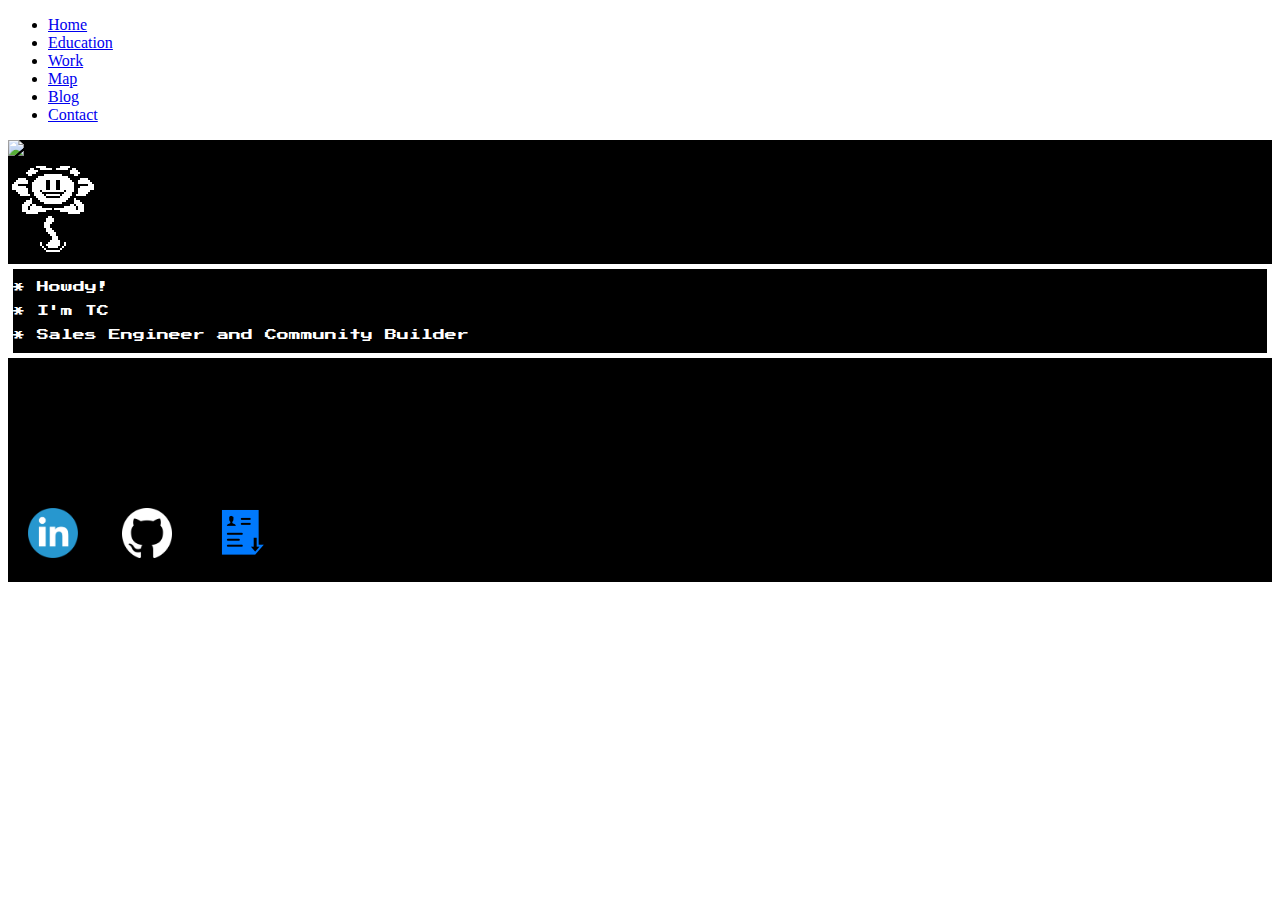
==== index.html @ a10e393e "Used google font, fixed portrait" ====
<!DOCTYPE html>
		<html>
		<head>
			<title>Tianchan Dong</title>
			<link href="https://cdn.jsdelivr.net/npm/bootstrap@5.0.0-beta3/dist/css/bootstrap.min.css" rel="stylesheet" integrity="sha384-eOJMYsd53ii+scO/bJGFsiCZc+5NDVN2yr8+0RDqr0Ql0h+rP48ckxlpbzKgwra6" crossorigin="anonymous">
			<script src="https://cdn.jsdelivr.net/npm/bootstrap@5.0.0-beta3/dist/js/bootstrap.bundle.min.js" integrity="sha384-JEW9xMcG8R+pH31jmWH6WWP0WintQrMb4s7ZOdauHnUtxwoG2vI5DkLtS3qm9Ekf" crossorigin="anonymous"></script>

			<link rel="stylesheet" href="css/index.css">

			<link rel="stylesheet" href="https://fonts.googleapis.com/css?family=Press+Start+2P">

		</head>

		<body>
			<nav class="navbar navbar-expand-lg navbar-light bg-light">
				<div class="container-fluid">
					<div class="collapse navbar-collapse">
		    			<ul class="navbar-nav ms-auto mb-2 mb-lg-0">
		        			<li class="nav-item">
		        				<a class="nav-link active" aria-current="page" href="#">Home</a>
		        			</li>
		        			<li class="nav-item">
		          				<a class="nav-link" href="#">Education</a>
		        			</li>
		        			<li class="nav-item">
		          				<a class="nav-link" href="#">Work</a>
		        			</li>
		        			<li class="nav-item">
		        				<a class="nav-link" href="#">Map</a>
		        			</li>
		        			<li class="nav-item">
		        				<a class="nav-link" href="#">Blog</a>
		        			</li>
		        			<li class="nav-item">
		        				<a class="nav-link" href="#">Contact</a>
		        			</li>
		    			</ul>
		    		</div>
		  		</div>
			</nav>
			<div class="container-fluid" height="100%" id="main_container">
				<div class="row">
					<div class="col-sm-5">
						<img src="./img/Dong_tianchan.jpg" alt="Portrait" class="img-fluid">
					</div>
					<div class="col-sm-7 text-center align-middle my-auto">
						<div class="row justify-content-md-center">
							<div class="col-sm-auto">
								<img src="./img/Flowey.gif">
							</div>
							<div id="greeting" class="col-sm-auto">
								<p>* Howdy!<br><br>
									* I'm TC<br><br>
									* Sales Engineer and Community Builder
								</p>
							</div>
						</div>
						<div id="socials">
							<input type="image" src="./img/icon-Linkedin.png" onclick="window.open('https://www.linkedin.com/in/tcdong/')">
							<input type="image" src="./img/icon-github.png" onclick="window.open('https://github.com/qwerky7835')">
							<input type="image" src="./img/icon-CV.png" onclick="window.location.assign('./CV.pdf')">
						</div>
					</div>
				</div>
			</div>
		</body>
		</html>
---- css/index.css ----
#main_container{
	background-color: black;
}

img[alt="Portrait"]{
	height: 580px;
	width: auto;
}

#greeting{
	text-align: left;
	border: 5px solid white;
	font-family:"Press Start 2P";
	font-size: 12px;
	color: white;
}
#socials input{
	height: 50px;
	width: 50px;
	margin: 20px;
	margin-top: 150px;
}
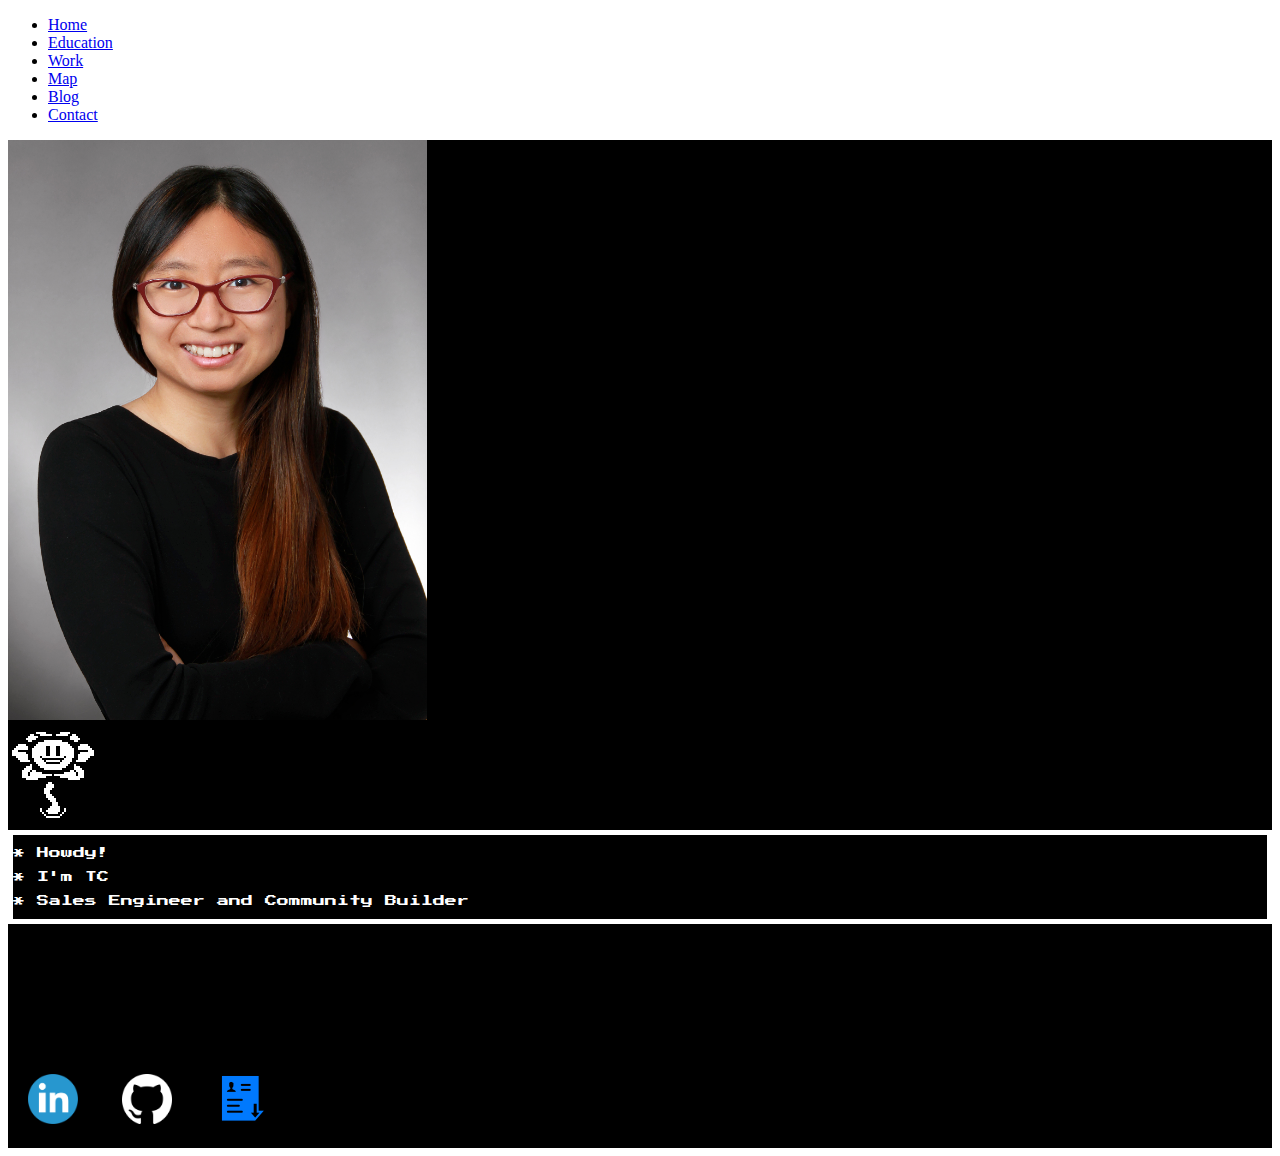
==== commit ff0d0ad7: "fix portrait path in html" ====
--- a/index.html
+++ b/index.html
@@ -41,7 +41,7 @@
 			<div class="container-fluid" height="100%" id="main_container">
 				<div class="row">
 					<div class="col-sm-5">
-						<img src="./img/Dong_tianchan.jpg" alt="Portrait" class="img-fluid">
+						<img src="img/Dong_Tianchan.jpg" alt="Portrait" class="img-fluid">
 					</div>
 					<div class="col-sm-7 text-center align-middle my-auto">
 						<div class="row justify-content-md-center">
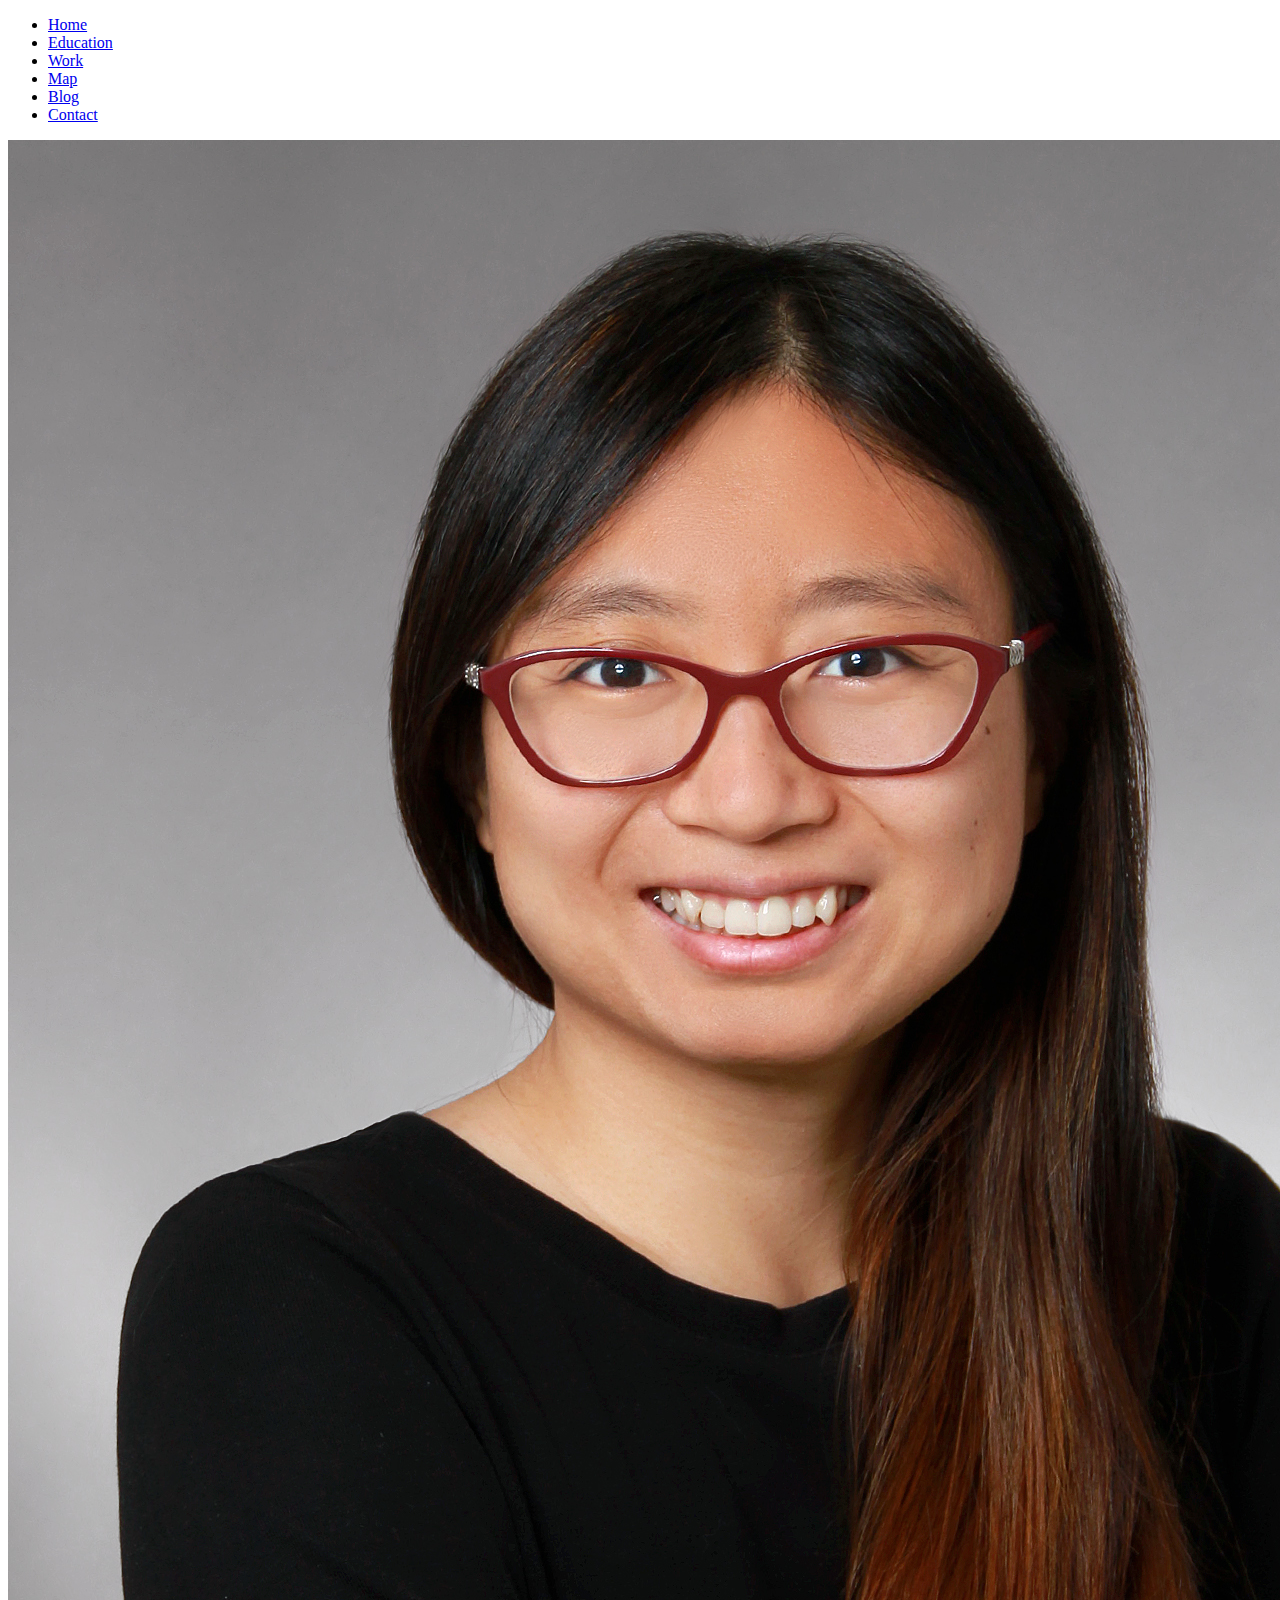
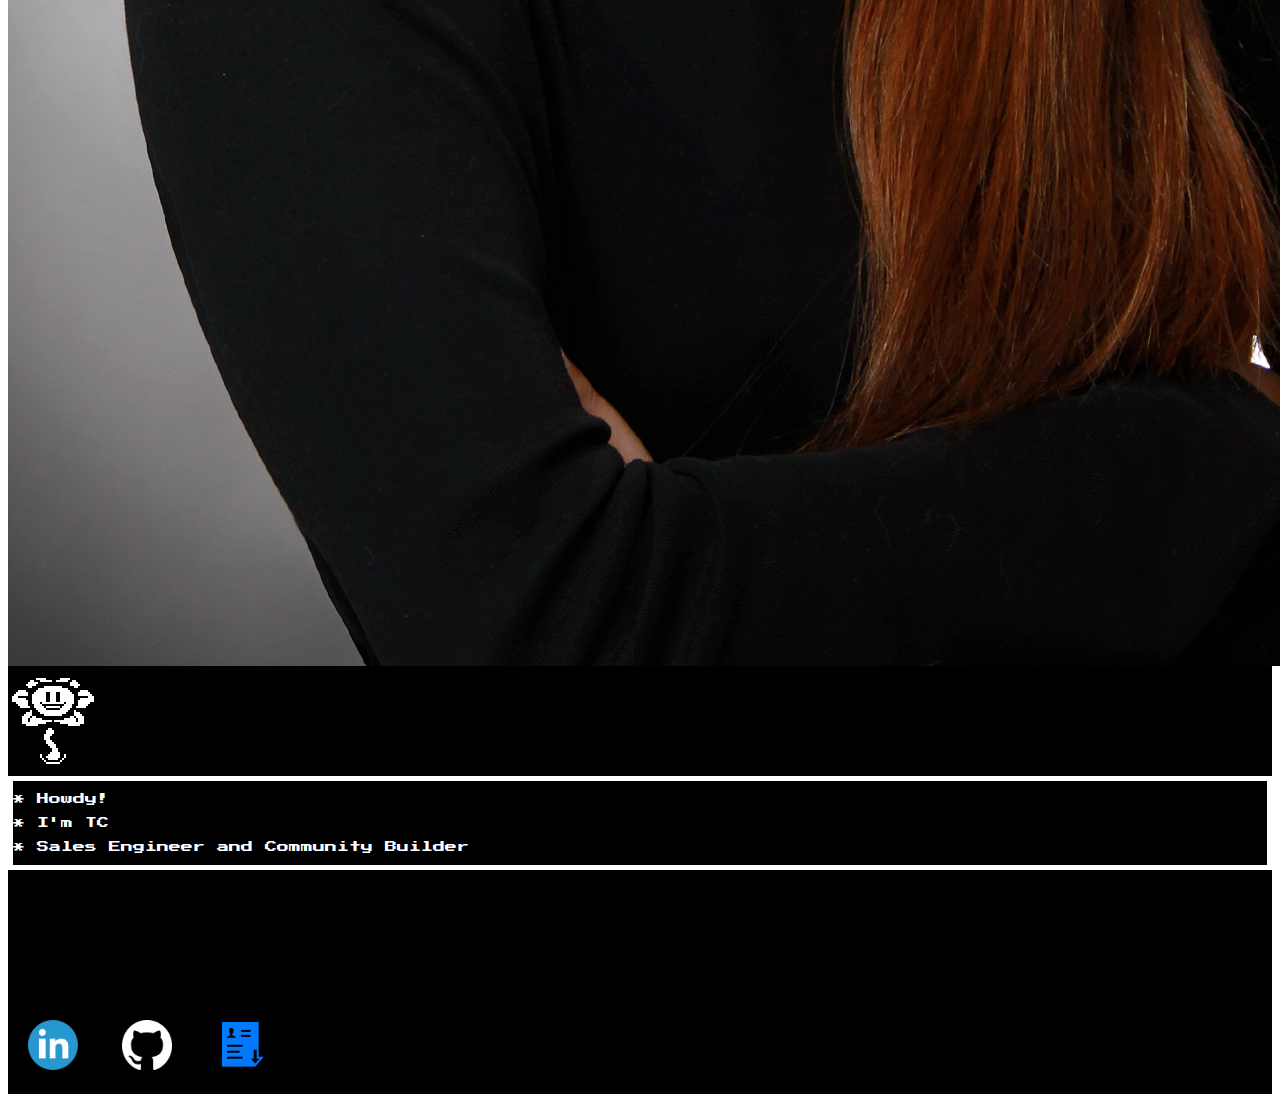
==== commit de234600: "added dot map" ====
--- a/index.html
+++ b/index.html
@@ -1,67 +1,67 @@
-		<!DOCTYPE html>
-		<html>
-		<head>
-			<title>Tianchan Dong</title>
-			<link href="https://cdn.jsdelivr.net/npm/bootstrap@5.0.0-beta3/dist/css/bootstrap.min.css" rel="stylesheet" integrity="sha384-eOJMYsd53ii+scO/bJGFsiCZc+5NDVN2yr8+0RDqr0Ql0h+rP48ckxlpbzKgwra6" crossorigin="anonymous">
-			<script src="https://cdn.jsdelivr.net/npm/bootstrap@5.0.0-beta3/dist/js/bootstrap.bundle.min.js" integrity="sha384-JEW9xMcG8R+pH31jmWH6WWP0WintQrMb4s7ZOdauHnUtxwoG2vI5DkLtS3qm9Ekf" crossorigin="anonymous"></script>
+<!DOCTYPE html>
+<html>
+<head>
+	<title>Tianchan Dong</title>
+	<link href="https://cdn.jsdelivr.net/npm/bootstrap@5.0.0-beta3/dist/css/bootstrap.min.css" rel="stylesheet" integrity="sha384-eOJMYsd53ii+scO/bJGFsiCZc+5NDVN2yr8+0RDqr0Ql0h+rP48ckxlpbzKgwra6" crossorigin="anonymous">
+	<script src="https://cdn.jsdelivr.net/npm/bootstrap@5.0.0-beta3/dist/js/bootstrap.bundle.min.js" integrity="sha384-JEW9xMcG8R+pH31jmWH6WWP0WintQrMb4s7ZOdauHnUtxwoG2vI5DkLtS3qm9Ekf" crossorigin="anonymous"></script>
 
-			<link rel="stylesheet" href="css/index.css">
+	<link rel="stylesheet" href="css/index.css">
 
-			<link rel="stylesheet" href="https://fonts.googleapis.com/css?family=Press+Start+2P">
+	<link rel="stylesheet" href="https://fonts.googleapis.com/css?family=Press+Start+2P">
 
-		</head>
+</head>
 
-		<body>
-			<nav class="navbar navbar-expand-lg navbar-light bg-light">
-				<div class="container-fluid">
-					<div class="collapse navbar-collapse">
-		    			<ul class="navbar-nav ms-auto mb-2 mb-lg-0">
-		        			<li class="nav-item">
-		        				<a class="nav-link active" aria-current="page" href="#">Home</a>
-		        			</li>
-		        			<li class="nav-item">
-		          				<a class="nav-link" href="#">Education</a>
-		        			</li>
-		        			<li class="nav-item">
-		          				<a class="nav-link" href="#">Work</a>
-		        			</li>
-		        			<li class="nav-item">
-		        				<a class="nav-link" href="#">Map</a>
-		        			</li>
-		        			<li class="nav-item">
-		        				<a class="nav-link" href="#">Blog</a>
-		        			</li>
-		        			<li class="nav-item">
-		        				<a class="nav-link" href="#">Contact</a>
-		        			</li>
-		    			</ul>
-		    		</div>
-		  		</div>
-			</nav>
-			<div class="container-fluid" height="100%" id="main_container">
-				<div class="row">
-					<div class="col-sm-5">
-						<img src="img/Dong_Tianchan.jpg" alt="Portrait" class="img-fluid">
+<body>
+	<nav class="navbar navbar-expand-lg navbar-light bg-light">
+		<div class="container-fluid">
+			<div class="collapse navbar-collapse">
+    			<ul class="navbar-nav ms-auto mb-2 mb-lg-0">
+        			<li class="nav-item">
+        				<a class="nav-link active" aria-current="page" href="#">Home</a>
+        			</li>
+        			<li class="nav-item">
+          				<a class="nav-link" href="#">Education</a>
+        			</li>
+        			<li class="nav-item">
+          				<a class="nav-link" href="#">Work</a>
+        			</li>
+        			<li class="nav-item">
+        				<a class="nav-link" href="html/map.html">Map</a>
+        			</li>
+        			<li class="nav-item">
+        				<a class="nav-link" href="#">Blog</a>
+        			</li>
+        			<li class="nav-item">
+        				<a class="nav-link" href="#">Contact</a>
+        			</li>
+    			</ul>
+    		</div>
+  		</div>
+	</nav>
+	<div class="container-fluid" height="100%" id="main_container">
+		<div class="row">
+			<div class="col-sm-5">
+				<img src="img/Dong_Tianchan.jpg" alt="Portrait" class="img-fluid">
+			</div>
+			<div class="col-sm-7 text-center align-middle my-auto">
+				<div class="row justify-content-md-center">
+					<div class="col-sm-auto">
+						<img src="./img/Flowey.gif">
 					</div>
-					<div class="col-sm-7 text-center align-middle my-auto">
-						<div class="row justify-content-md-center">
-							<div class="col-sm-auto">
-								<img src="./img/Flowey.gif">
-							</div>
-							<div id="greeting" class="col-sm-auto">
-								<p>* Howdy!<br><br>
-									* I'm TC<br><br>
-									* Sales Engineer and Community Builder
-								</p>
-							</div>
-						</div>
-						<div id="socials">
-							<input type="image" src="./img/icon-Linkedin.png" onclick="window.open('https://www.linkedin.com/in/tcdong/')">
-							<input type="image" src="./img/icon-github.png" onclick="window.open('https://github.com/qwerky7835')">
-							<input type="image" src="./img/icon-CV.png" onclick="window.location.assign('./CV.pdf')">
-						</div>
+					<div id="greeting" class="col-sm-auto">
+						<p>* Howdy!<br><br>
+							* I'm TC<br><br>
+							* Sales Engineer and Community Builder
+						</p>
 					</div>
 				</div>
+				<div id="socials">
+					<input type="image" src="./img/icon-Linkedin.png" onclick="window.open('https://www.linkedin.com/in/tcdong/')">
+					<input type="image" src="./img/icon-github.png" onclick="window.open('https://github.com/qwerky7835')">
+					<input type="image" src="./img/icon-CV.png" onclick="window.location.assign('./CV.pdf')">
+				</div>
 			</div>
-		</body>
-		</html>+		</div>
+	</div>
+</body>
+</html>--- a/css/index.css
+++ b/css/index.css
@@ -2,10 +2,10 @@
 	background-color: black;
 }
 
-img[alt="Portrait"]{
+/*img[alt="Portrait"]{
 	height: 580px;
 	width: auto;
-}
+}*/
 
 #greeting{
 	text-align: left;
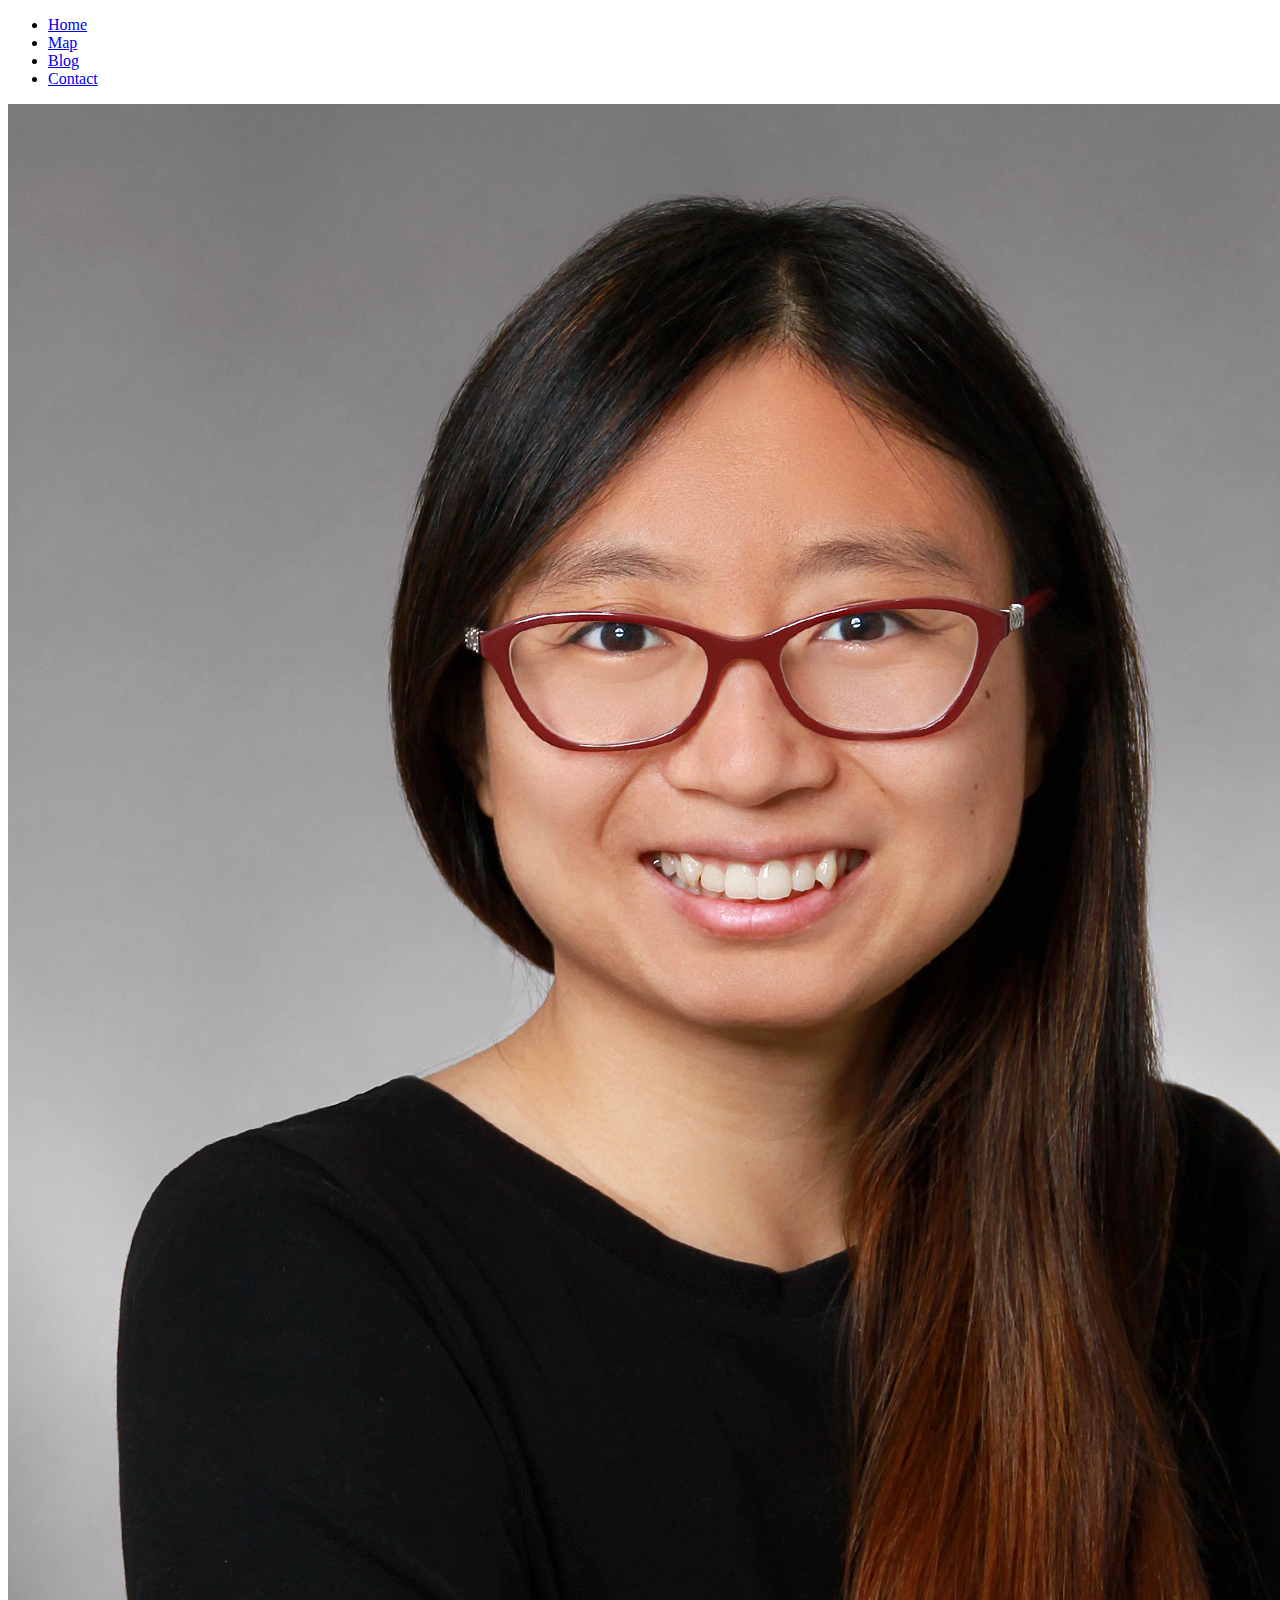
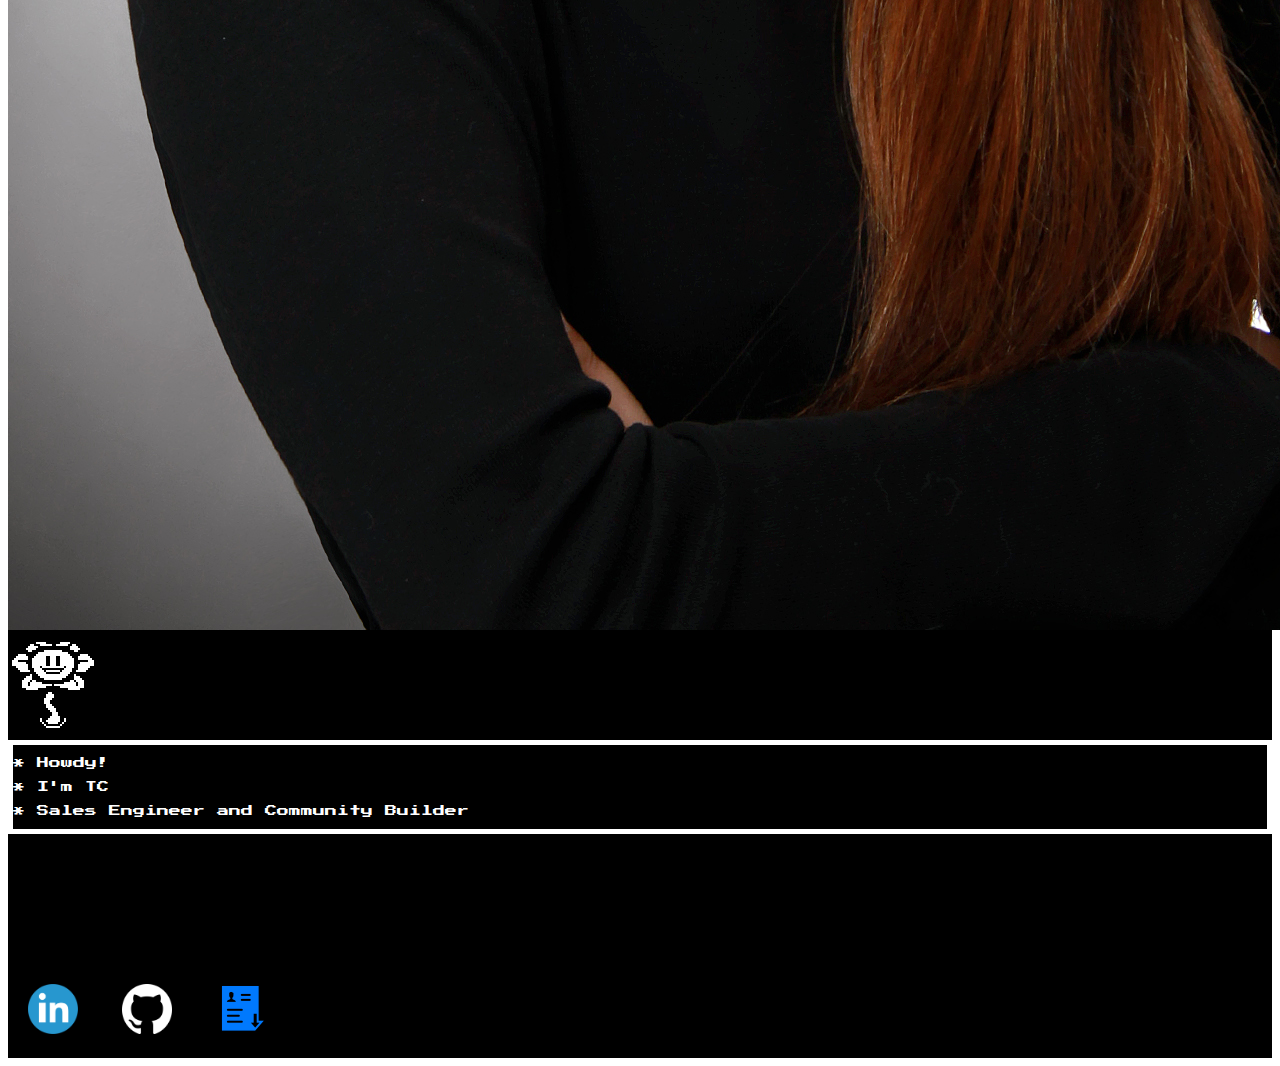
==== commit e720e35d: "delete work and edu from nav bar" ====
--- a/index.html
+++ b/index.html
@@ -18,12 +18,6 @@
     			<ul class="navbar-nav ms-auto mb-2 mb-lg-0">
         			<li class="nav-item">
         				<a class="nav-link active" aria-current="page" href="#">Home</a>
-        			</li>
-        			<li class="nav-item">
-          				<a class="nav-link" href="#">Education</a>
-        			</li>
-        			<li class="nav-item">
-          				<a class="nav-link" href="#">Work</a>
         			</li>
         			<li class="nav-item">
         				<a class="nav-link" href="html/map.html">Map</a>
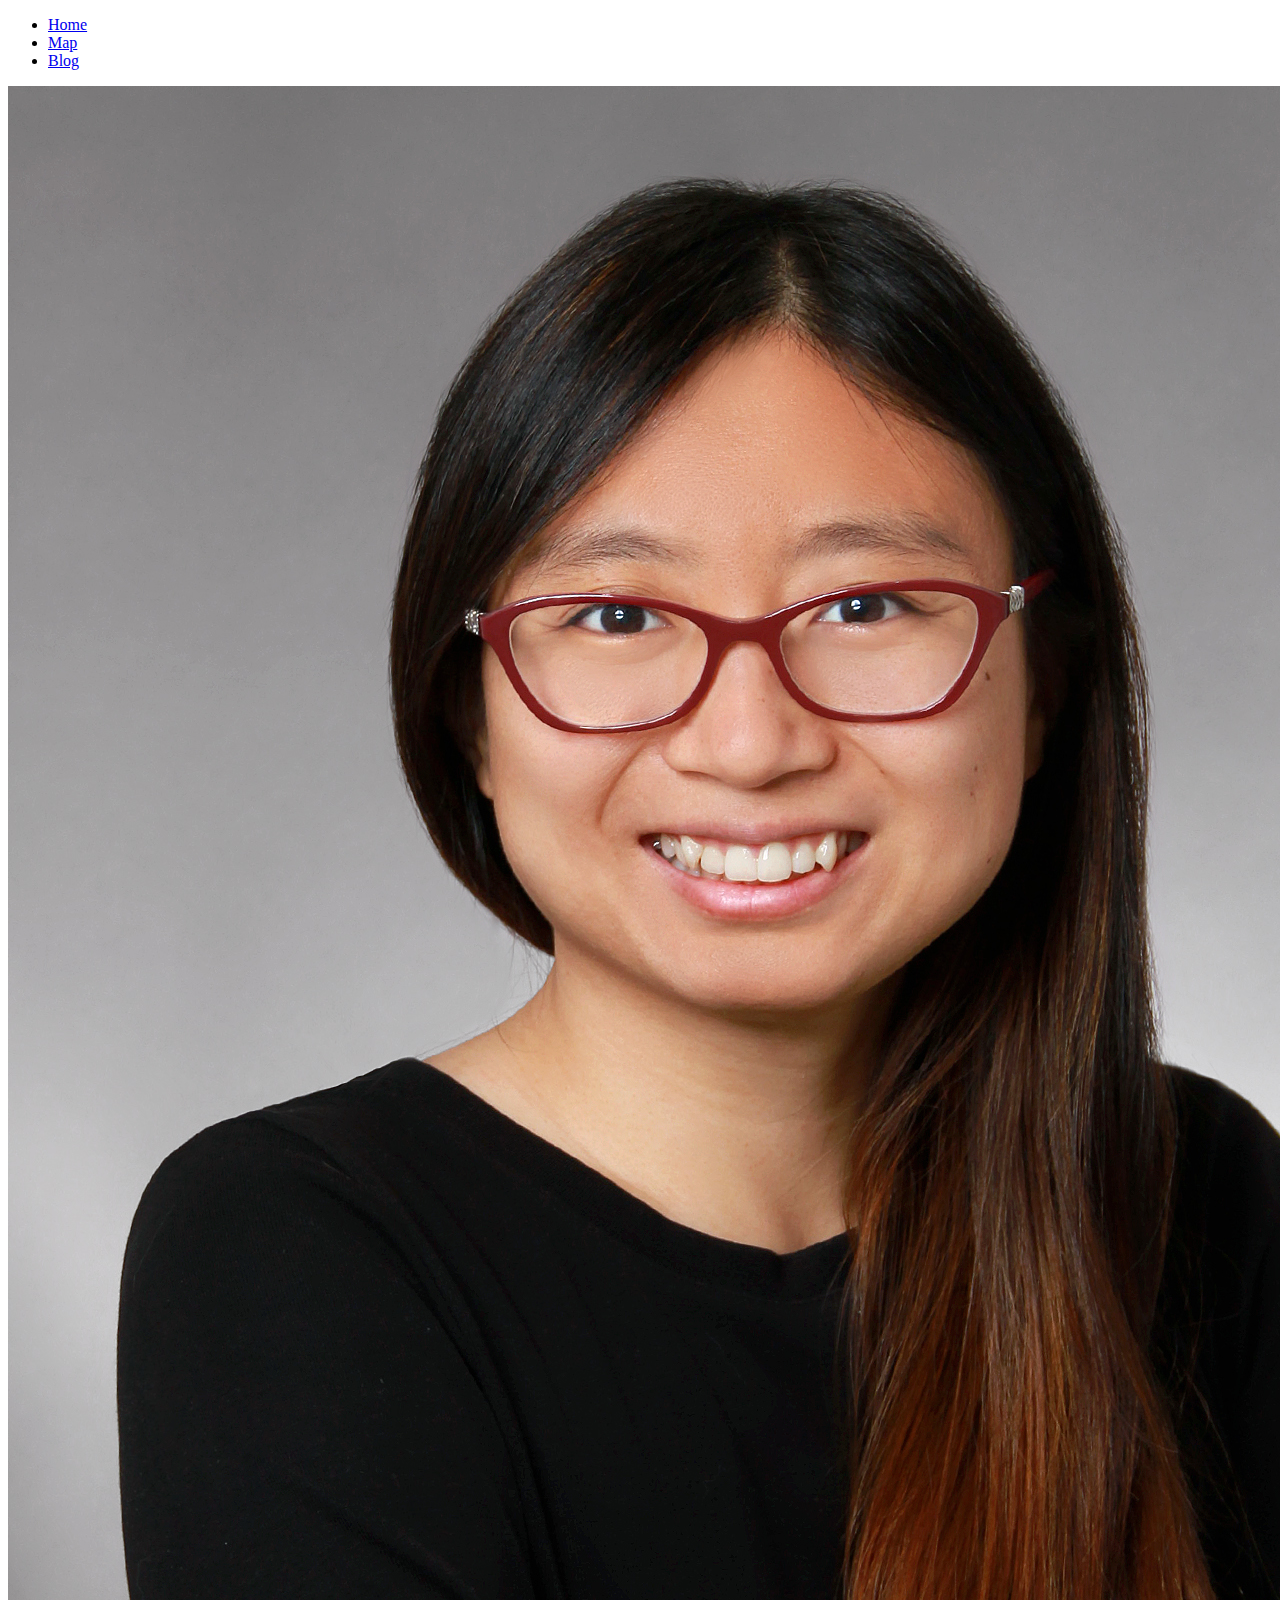
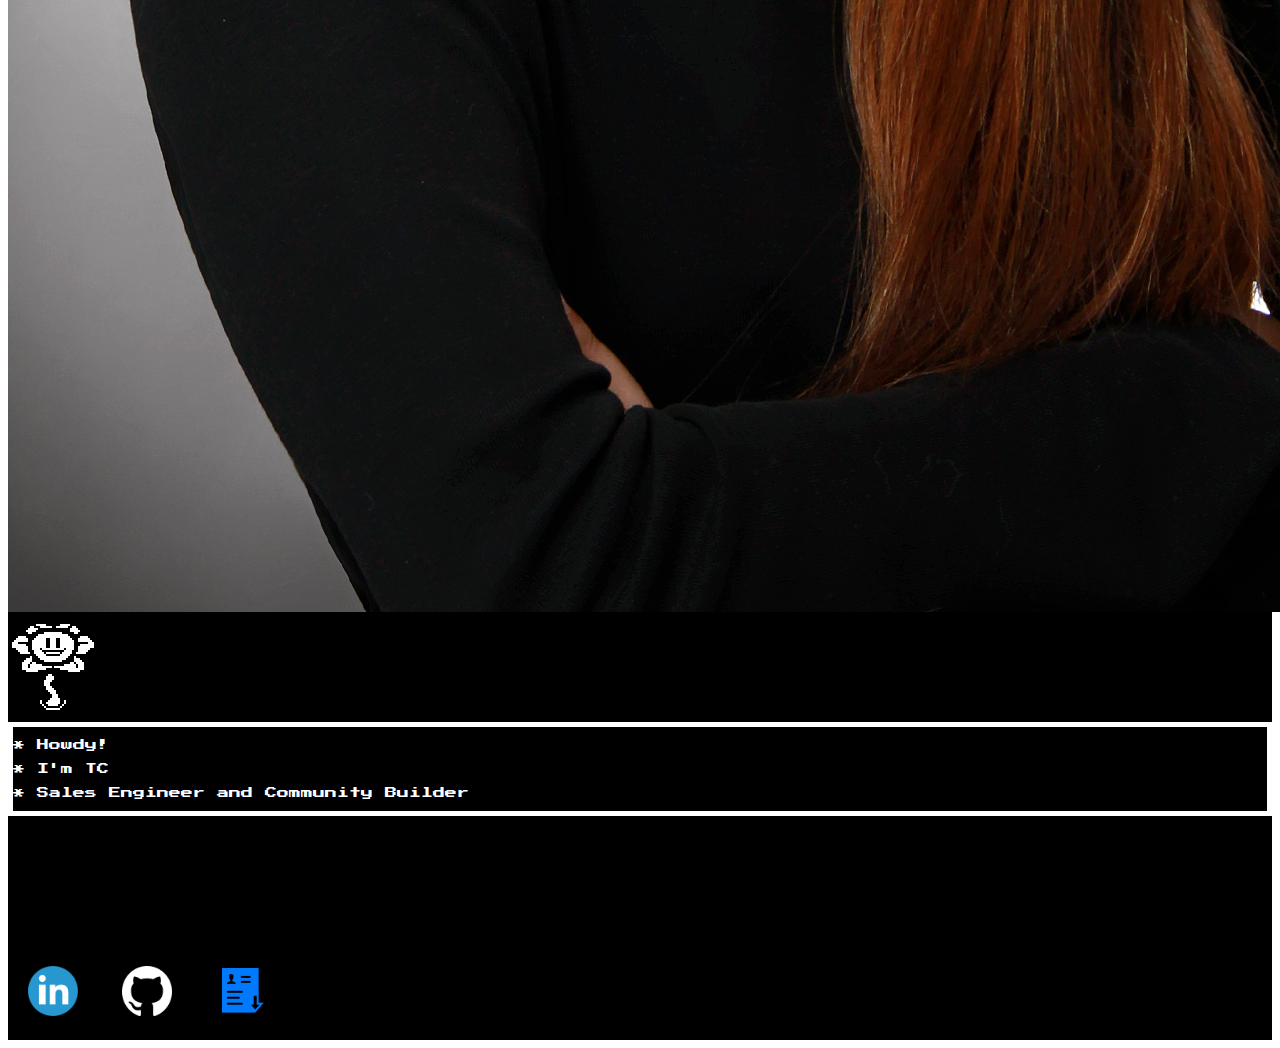
==== commit 047bf58a: "popovers added" ====
--- a/index.html
+++ b/index.html
@@ -25,9 +25,9 @@
         			<li class="nav-item">
         				<a class="nav-link" href="#">Blog</a>
         			</li>
-        			<li class="nav-item">
+<!--         			<li class="nav-item">
         				<a class="nav-link" href="#">Contact</a>
-        			</li>
+        			</li> -->
     			</ul>
     		</div>
   		</div>
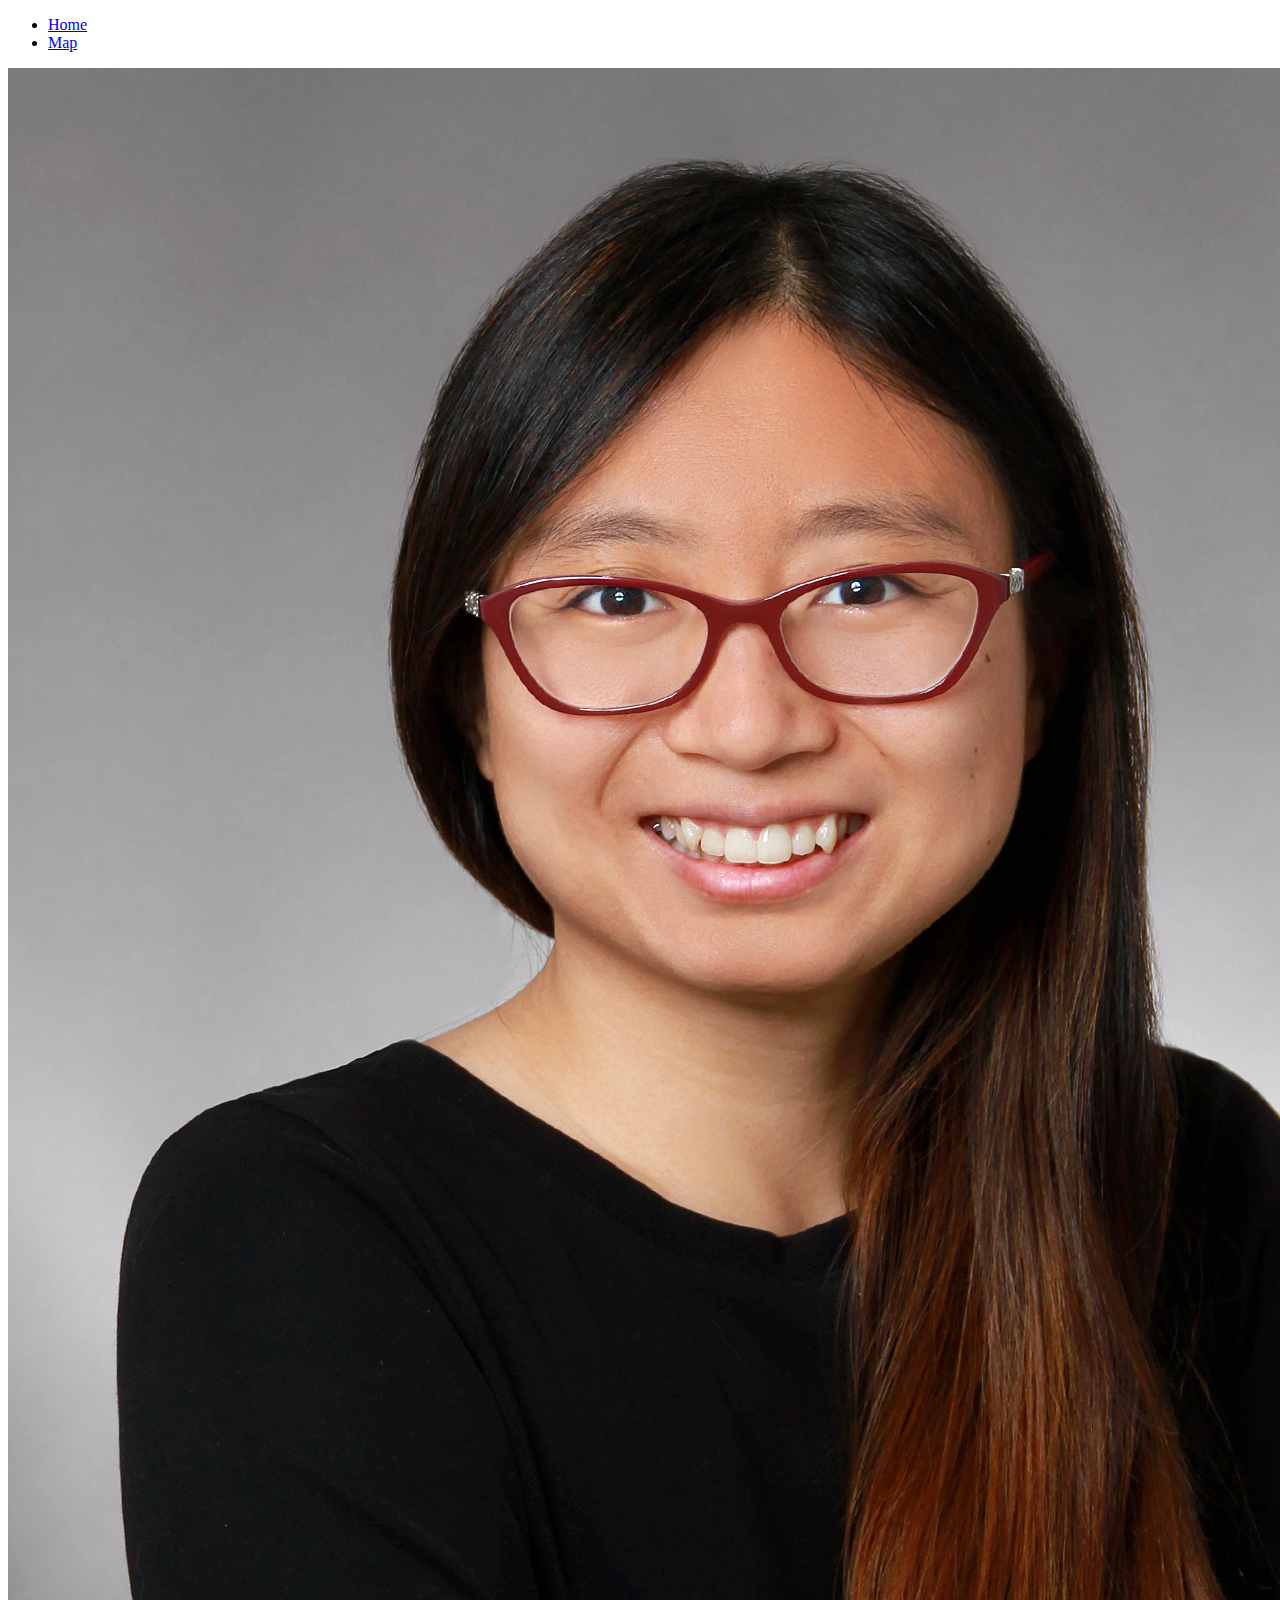
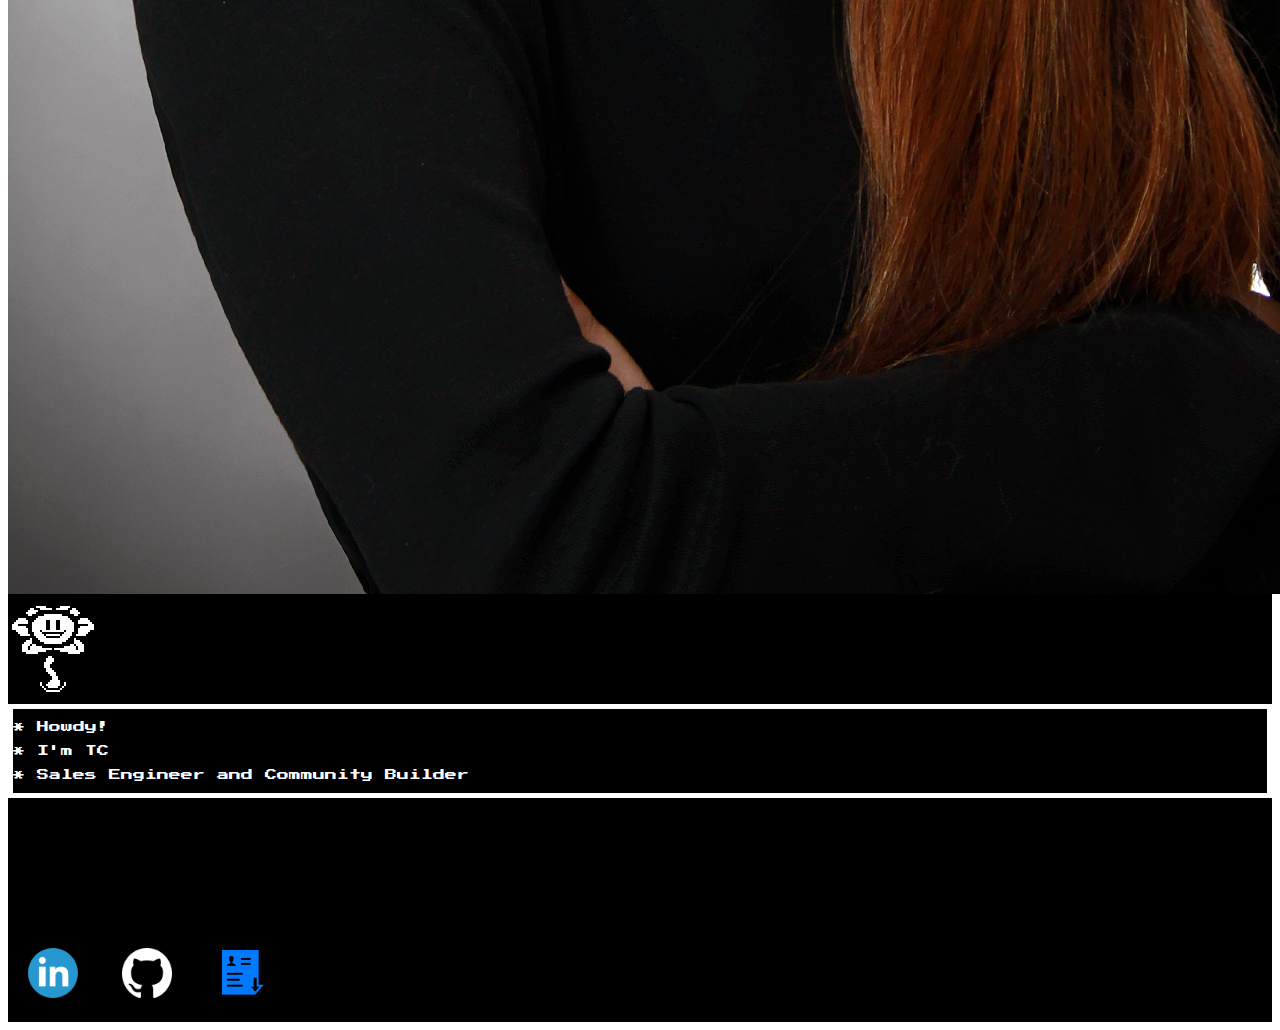
==== commit b84c2d41: "hide blog tab, added ack for map css" ====
--- a/index.html
+++ b/index.html
@@ -22,9 +22,9 @@
         			<li class="nav-item">
         				<a class="nav-link" href="html/map.html">Map</a>
         			</li>
-        			<li class="nav-item">
+        			<!-- <li class="nav-item">
         				<a class="nav-link" href="#">Blog</a>
-        			</li>
+        			</li> -->
 <!--         			<li class="nav-item">
         				<a class="nav-link" href="#">Contact</a>
         			</li> -->
